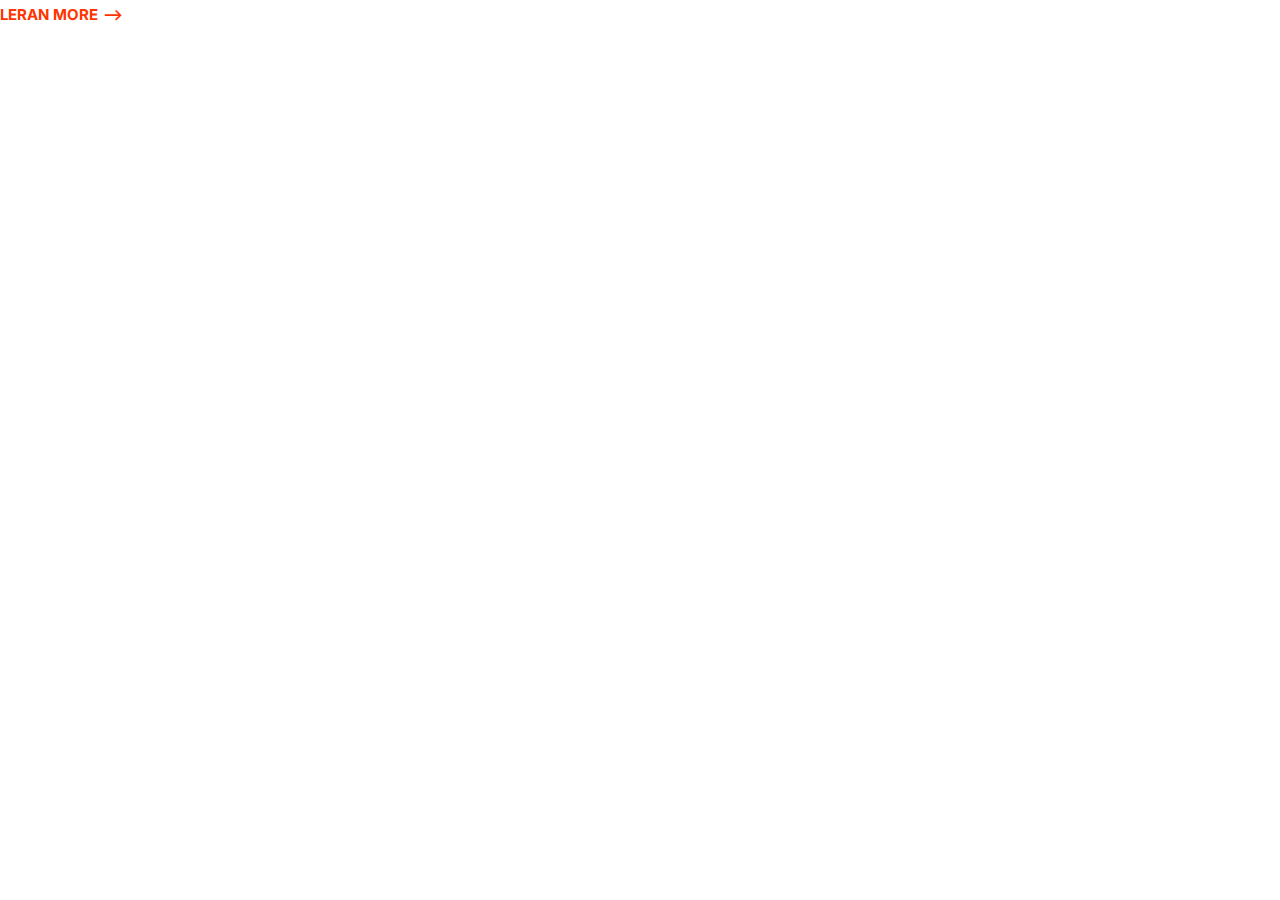
==== index.html @ 5184534b "Build the arrow link component" ====
<!DOCTYPE html>
<html lang="en">
  <head>
    <meta charset="UTF-8" />
    <meta http-equiv="X-UA-Compatible" content="IE=edge" />
    <meta name="viewport" content="width=device-width, initial-scale=1.0" />
    <title>Document</title>
    <link rel="preconnect" href="https://fonts.googleapis.com" />
    <link rel="preconnect" href="https://fonts.gstatic.com" crossorigin />
    <link
      href="https://fonts.googleapis.com/css2?family=Inter:wght@400;700&display=swap"
      rel="stylesheet"
    />
    <link rel="stylesheet" href="css/normalize.css" />
    <link rel="stylesheet" href="css/styles.css" />
  </head>
  <body>
    <a href="#" class="link-arrow">Leran More</a>
  </body>
</html>
---- css/styles.css ----
:root {
    --color-primary: #2584ff;
    --color-secondary: #00d9ff;
    --color-accent: #ff3400;
    --color-headings: #1b0760;
    --color-body: #918ca4;
}
/* Typography */
html {
    /* 62.5% of 16px = 10 px*/
    font-size: 62.5%;
}
body {
    font-family: Inter, Arial, Helvetica, sans-serif;
    font-size: 2.4rem;
    line-height: 1.5;
    color: var(--color-body);
}
h1, 
h2, 
h3 {
    color: var(--color-headings);
    margin-bottom: 1rem;
}
h1 {
    font-size: 7rem;
} 
h2 {
    font-size: 4rem;
}
h3 {
    font-size: 3rem;
    
}
p {
    margin-top: 0 ;
}

@media screen and (min-width: 1024px) {
    body {
        font-size: 1.8rem;
    }
    h1 {
        font-size: 8rem;
    }
    h2 {
        font-size: 4rem;
    }
    h3 {
        font-size: 2.4rem;;
    }

    
}
/* Links */
a {
    text-decoration: none;
}
.link-arrow {
    color: var(--color-accent);
    text-transform: uppercase;
    font-size: 2rem;
    font-weight: bold;
}
.link-arrow::after {
    content: '-->';
    margin-left: 5px;
}
.link-arrow:hover::after {
    margin-left: 10px;
    transition: margin 0.15s;
}

@media screen and (min-width: 1024px) {
    .link-arrow {
        font-size: 1.5rem;
    }
}
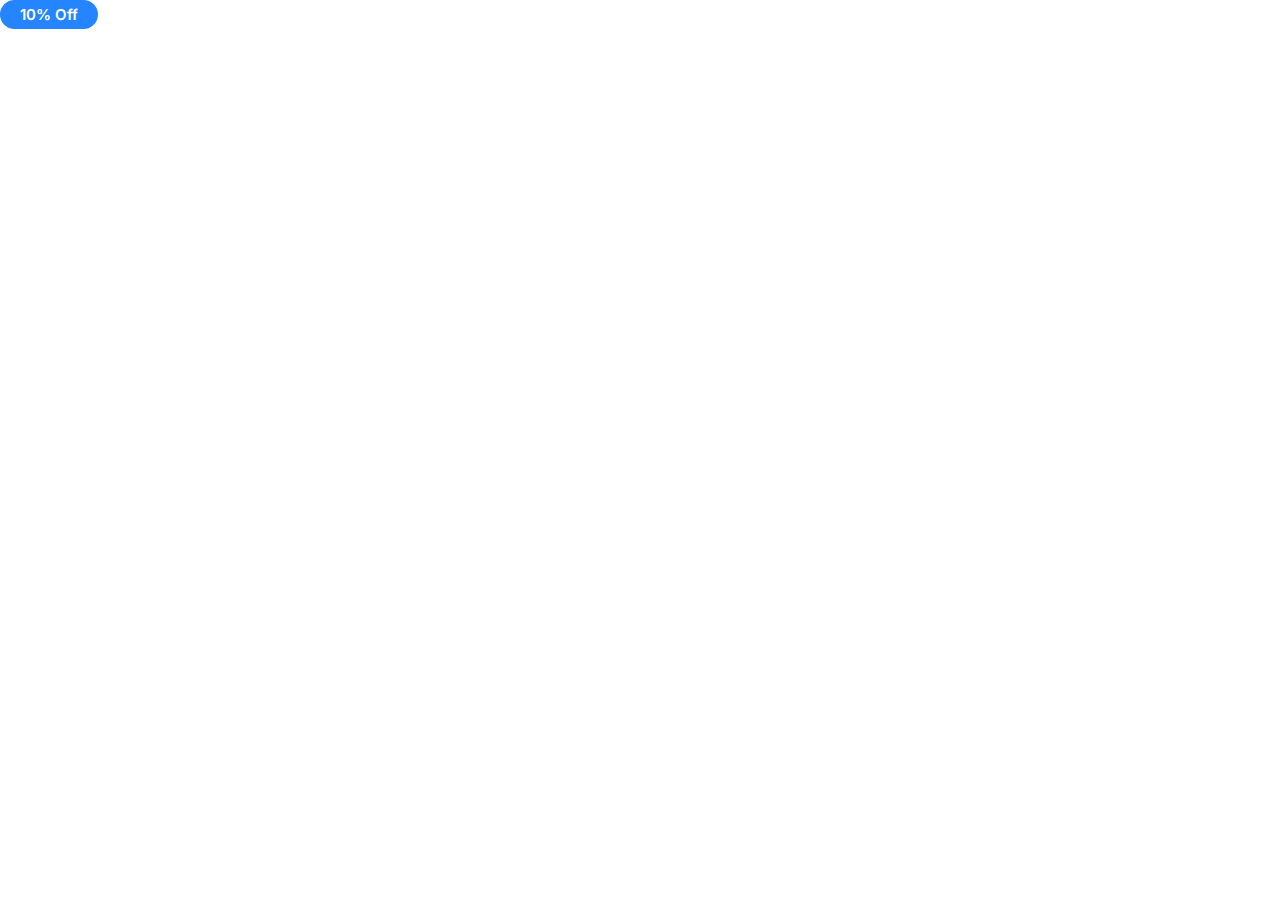
==== commit 413fa177: "Badges" ====
--- a/index.html
+++ b/index.html
@@ -8,13 +8,13 @@
     <link rel="preconnect" href="https://fonts.googleapis.com" />
     <link rel="preconnect" href="https://fonts.gstatic.com" crossorigin />
     <link
-      href="https://fonts.googleapis.com/css2?family=Inter:wght@400;700&display=swap"
+      href="https://fonts.googleapis.com/css2?family=Inter:wght@400;600;700&display=swap"
       rel="stylesheet"
     />
     <link rel="stylesheet" href="css/normalize.css" />
     <link rel="stylesheet" href="css/styles.css" />
   </head>
   <body>
-    <a href="#" class="link-arrow">Leran More</a>
+    <span class="badge badge--primary">10% Off</span>
   </body>
 </html>
--- a/css/styles.css
+++ b/css/styles.css
@@ -1,78 +1,102 @@
 :root {
-    --color-primary: #2584ff;
-    --color-secondary: #00d9ff;
-    --color-accent: #ff3400;
-    --color-headings: #1b0760;
-    --color-body: #918ca4;
+  --color-primary: #2584ff;
+  --color-secondary: #00d9ff;
+  --color-accent: #ff3400;
+  --color-headings: #1b0760;
+  --color-body: #918ca4;
 }
 /* Typography */
 html {
-    /* 62.5% of 16px = 10 px*/
-    font-size: 62.5%;
+  /* 62.5% of 16px = 10 px*/
+  font-size: 62.5%;
 }
 body {
-    font-family: Inter, Arial, Helvetica, sans-serif;
-    font-size: 2.4rem;
-    line-height: 1.5;
-    color: var(--color-body);
+  font-family: Inter, Arial, Helvetica, sans-serif;
+  font-size: 2.4rem;
+  line-height: 1.5;
+  color: var(--color-body);
 }
-h1, 
-h2, 
+h1,
+h2,
 h3 {
-    color: var(--color-headings);
-    margin-bottom: 1rem;
+  color: var(--color-headings);
+  margin-bottom: 1rem;
 }
 h1 {
-    font-size: 7rem;
-} 
+  font-size: 7rem;
+}
 h2 {
-    font-size: 4rem;
+  font-size: 4rem;
 }
 h3 {
-    font-size: 3rem;
-    
+  font-size: 3rem;
 }
 p {
-    margin-top: 0 ;
+  margin-top: 0;
 }
 
 @media screen and (min-width: 1024px) {
-    body {
-        font-size: 1.8rem;
-    }
-    h1 {
-        font-size: 8rem;
-    }
-    h2 {
-        font-size: 4rem;
-    }
-    h3 {
-        font-size: 2.4rem;;
-    }
-
-    
+  body {
+    font-size: 1.8rem;
+  }
+  h1 {
+    font-size: 8rem;
+  }
+  h2 {
+    font-size: 4rem;
+  }
+  h3 {
+    font-size: 2.4rem;
+  }
 }
 /* Links */
 a {
-    text-decoration: none;
+  text-decoration: none;
 }
 .link-arrow {
-    color: var(--color-accent);
-    text-transform: uppercase;
-    font-size: 2rem;
-    font-weight: bold;
+  color: var(--color-accent);
+  text-transform: uppercase;
+  font-size: 2rem;
+  font-weight: bold;
 }
 .link-arrow::after {
-    content: '-->';
-    margin-left: 5px;
+  content: "-->";
+  margin-left: 5px;
 }
 .link-arrow:hover::after {
-    margin-left: 10px;
-    transition: margin 0.15s;
+  margin-left: 10px;
+  transition: margin 0.15s;
 }
 
 @media screen and (min-width: 1024px) {
-    .link-arrow {
-        font-size: 1.5rem;
-    }
-}+  .link-arrow {
+    font-size: 1.5rem;
+  }
+}
+/* Badges */
+.badge {
+  border-radius: 20px;
+  font-size: 2rem;
+  font-weight: 600;
+  padding: 0.5rem 2rem;
+  white-space: nowrap;
+}
+.badge--primary {
+  background: var(--color-primary);
+  color: white;
+}
+.badge--secondary {
+  background-color: var(--color-secondary);
+  color: white;
+}
+.badge--small {
+  font-size: 1.6rem;
+}
+@media screen and (min-width: 1024px) {
+  .badge {
+    font-size: 1.5rem;
+  }
+  .badge--small {
+    font-size: 1.2rem;
+  }
+}
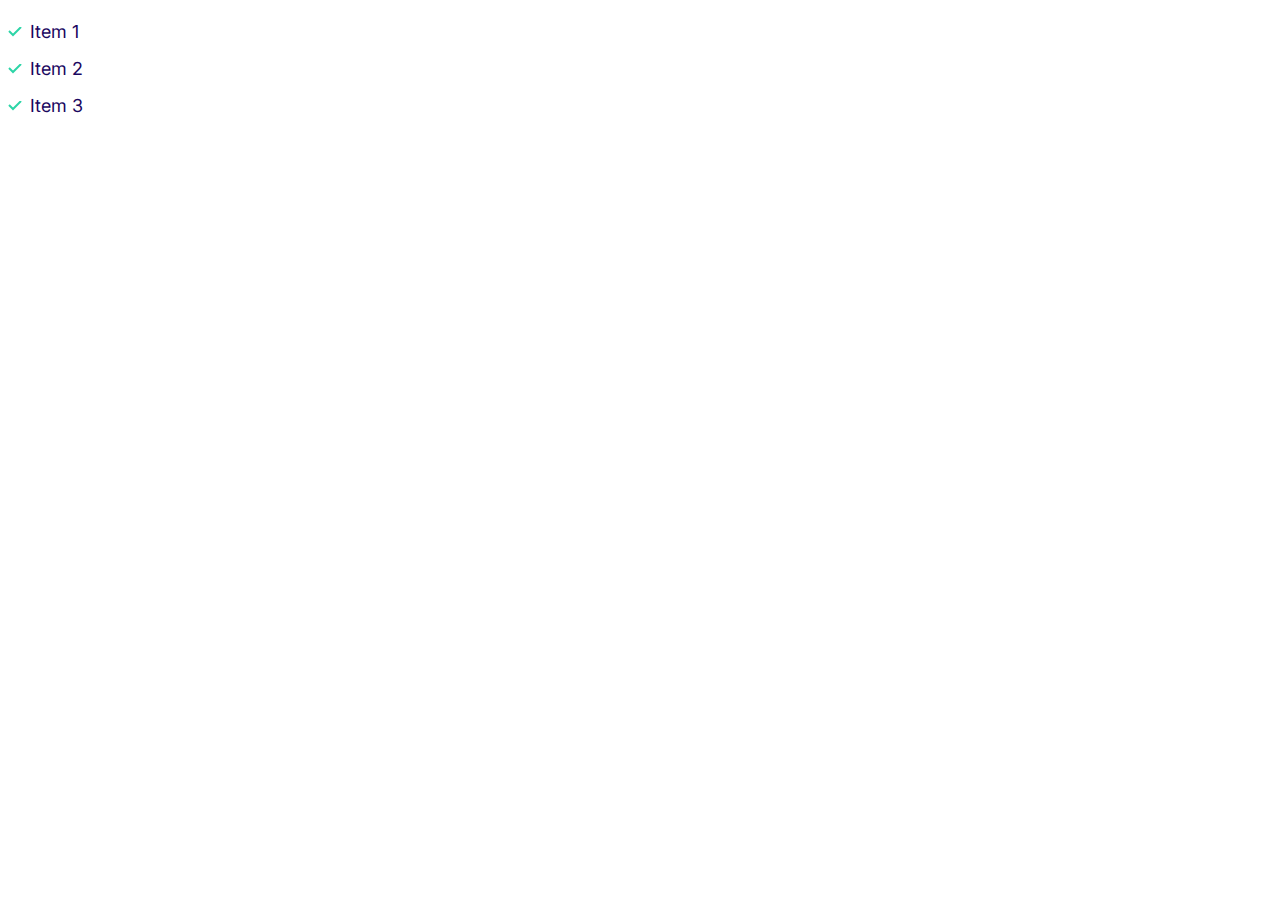
==== commit 99ea1067: "Lists" ====
--- a/index.html
+++ b/index.html
@@ -15,6 +15,10 @@
     <link rel="stylesheet" href="css/styles.css" />
   </head>
   <body>
-    <span class="badge badge--primary">10% Off</span>
+    <ul class="list list--tick">
+      <li class="list__item">Item 1</li>
+      <li class="list__item">Item 2</li>
+      <li class="list__item">Item 3</li>
+    </ul>
   </body>
 </html>
--- a/css/styles.css
+++ b/css/styles.css
@@ -100,3 +100,30 @@
     font-size: 1.2rem;
   }
 }
+/* Lists */
+.list {
+  list-style: none;
+  padding-left: 0;
+  color: var(--color-headings);
+}
+
+.list--inline .list__item {
+  display: inline-block;
+  margin-right: 2rem;
+}
+
+.list--tick {
+  list-style-image: url(../images/tick.svg);
+  padding-left: 3rem;
+}
+
+.list--tick .list__item {
+  padding-left: 0.5rem;
+  margin-bottom: 1rem;
+}
+
+@media screen and (min-width: 1024px) {
+  .list--tick .list__item {
+    padding-left: 0;
+  }
+}
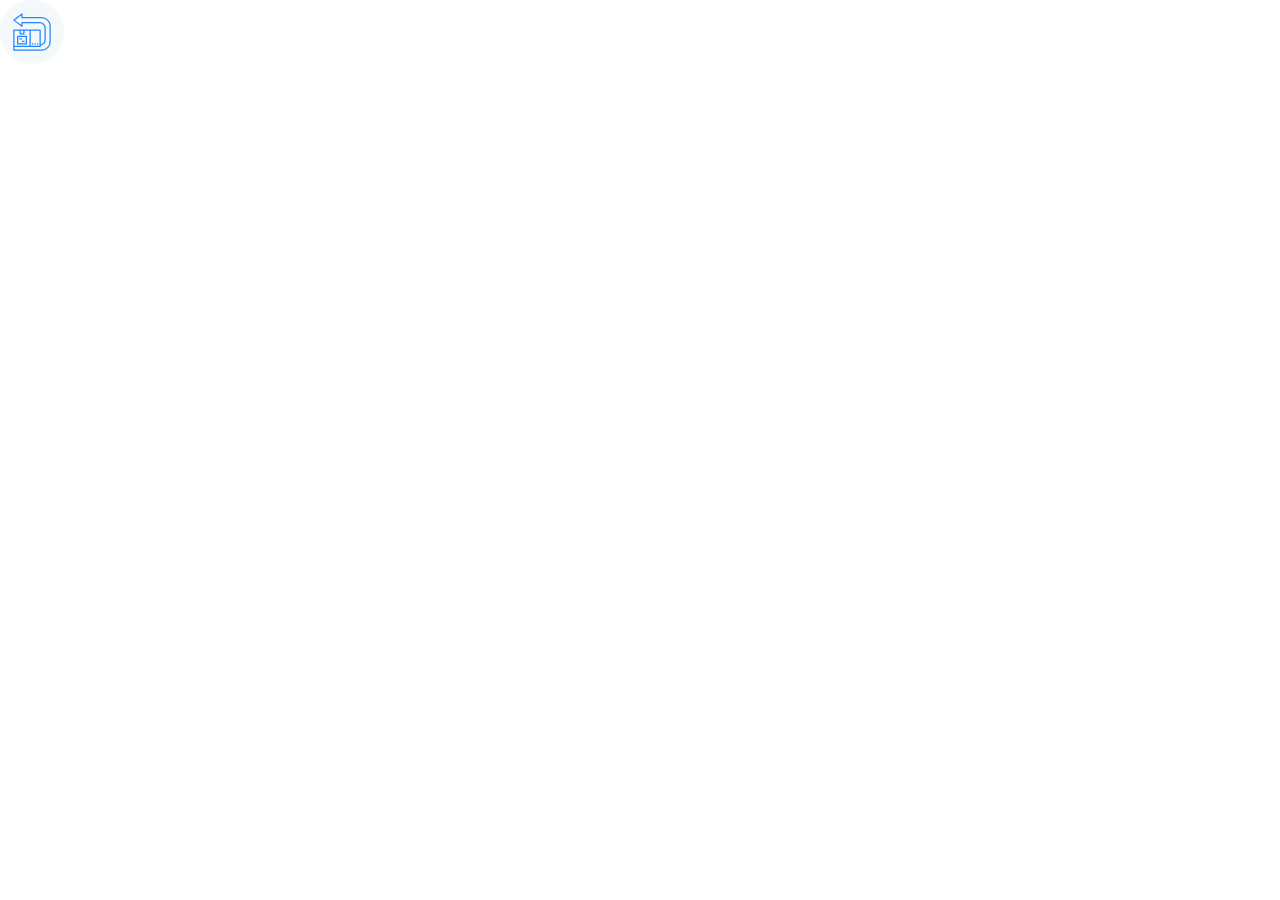
==== commit 63da6f12: "Icons" ====
--- a/index.html
+++ b/index.html
@@ -15,10 +15,10 @@
     <link rel="stylesheet" href="css/styles.css" />
   </head>
   <body>
-    <ul class="list list--tick">
-      <li class="list__item">Item 1</li>
-      <li class="list__item">Item 2</li>
-      <li class="list__item">Item 3</li>
-    </ul>
+    <span class="icon-container">
+      <svg class="icon icon--primary">
+        <use xlink:href="images/sprite.svg#easy"></use>
+      </svg>
+    </span>
   </body>
 </html>
--- a/css/styles.css
+++ b/css/styles.css
@@ -127,3 +127,23 @@
     padding-left: 0;
   }
 }
+
+/* Icons */
+.icon {
+  width: 40px;
+  height: 40px;
+}
+
+.icon--primary {
+  fill: var(--color-primary);
+}
+
+.icon-container {
+  background-color: #f3f9fa;
+  height: 64px;
+  width: 64px;
+  border-radius: 100%;
+  display: inline-flex;
+  justify-content: center;
+  align-items: center;
+}
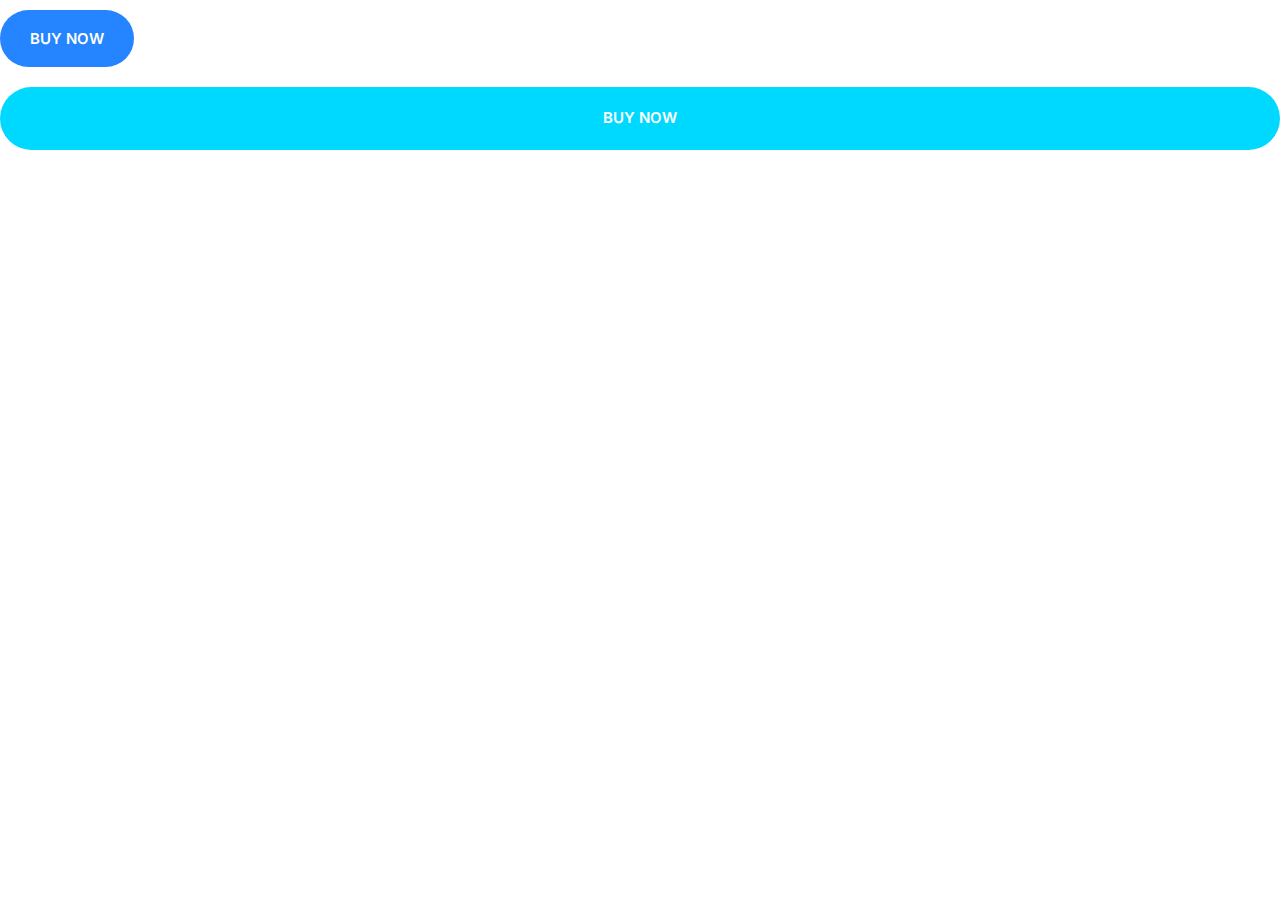
==== commit e23de855: "Buttons" ====
--- a/index.html
+++ b/index.html
@@ -15,10 +15,7 @@
     <link rel="stylesheet" href="css/styles.css" />
   </head>
   <body>
-    <span class="icon-container">
-      <svg class="icon icon--primary">
-        <use xlink:href="images/sprite.svg#easy"></use>
-      </svg>
-    </span>
+    <button class="btn btn--primary">Buy Now</button>
+    <a href="#" class="btn btn--secondary btn--block">Buy Now</a>
   </body>
 </html>
--- a/css/styles.css
+++ b/css/styles.css
@@ -4,6 +4,12 @@
   --color-accent: #ff3400;
   --color-headings: #1b0760;
   --color-body: #918ca4;
+}
+
+*,
+*::after,
+*::before {
+  box-sizing: border-box;
 }
 /* Typography */
 html {
@@ -147,3 +153,66 @@
   justify-content: center;
   align-items: center;
 }
+
+/* ‌Buttons */
+.btn {
+  border-radius: 40px;
+  border: 0;
+  cursor: pointer;
+  font-size: 1.8rem;
+  font-weight: 600;
+  margin: 1rem 0;
+  padding: 2rem 3rem;
+  text-align: center;
+  text-transform: uppercase;
+  white-space: nowrap;
+}
+
+.btn--primary {
+  background: var(--color-primary);
+  color: white;
+}
+
+.btn--primary:hover {
+  background: #3a8ffd;
+}
+
+.btn--secondary {
+  background: var(--color-secondary);
+  color: white;
+}
+
+.btn--secondary:hover {
+  background: #00c8eb;
+}
+
+.btn--accent {
+  background: var(--color-accent);
+  color: white;
+}
+
+.btn--accent:hover {
+  background: #ec3000;
+}
+
+.btn--block {
+  width: 100%;
+  display: inline-block;
+}
+
+.btn--outline {
+  background: white;
+  color: var(--color-headings);
+  border: 2px solid var(--color-headings);
+}
+
+.btn--outline:hover {
+  background: var(--color-headings);
+  color: white;
+}
+
+@media screen and (min-width: 1024px) {
+  .btn {
+    font-size: 1.5rem;
+  }
+}
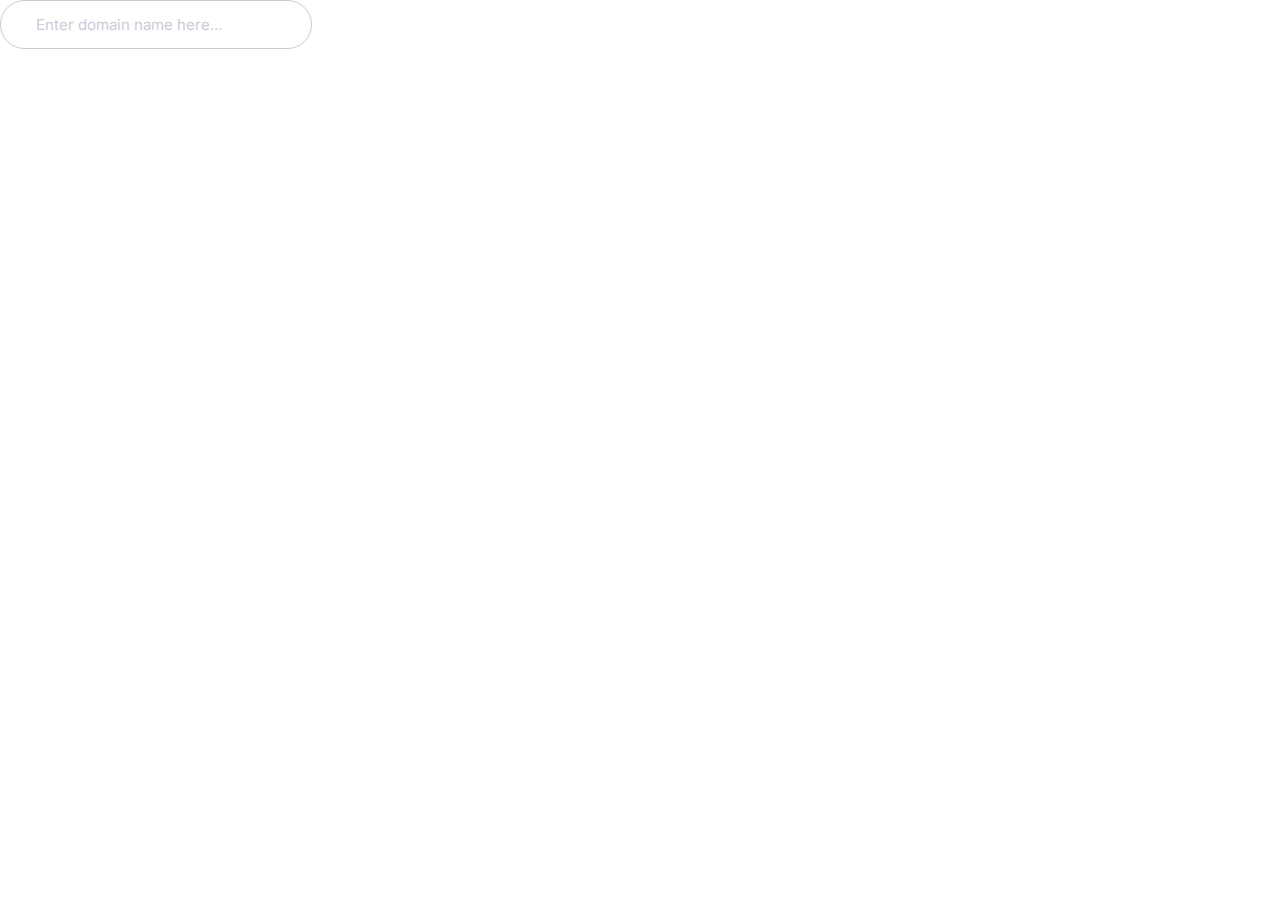
==== commit 38b6be8e: "Inputs" ====
--- a/index.html
+++ b/index.html
@@ -15,7 +15,6 @@
     <link rel="stylesheet" href="css/styles.css" />
   </head>
   <body>
-    <button class="btn btn--primary">Buy Now</button>
-    <a href="#" class="btn btn--secondary btn--block">Buy Now</a>
+    <input type="text" class="input" placeholder="Enter domain name here..." />
   </body>
 </html>
--- a/css/styles.css
+++ b/css/styles.css
@@ -216,3 +216,23 @@
     font-size: 1.5rem;
   }
 }
+
+/* Inputs */
+.input {
+  border-radius: 30px;
+  border: 1px solid #ccc;
+  color: var(--color-headings);
+  font-size: 2rem;
+  outline: 0;
+  padding: 1.5rem 3.5rem;
+}
+
+::placeholder {
+  color: #cdcbd7;
+}
+
+@media screen and (min-width: 1024px) {
+  .input {
+    font-size: 1.5rem;
+  }
+}
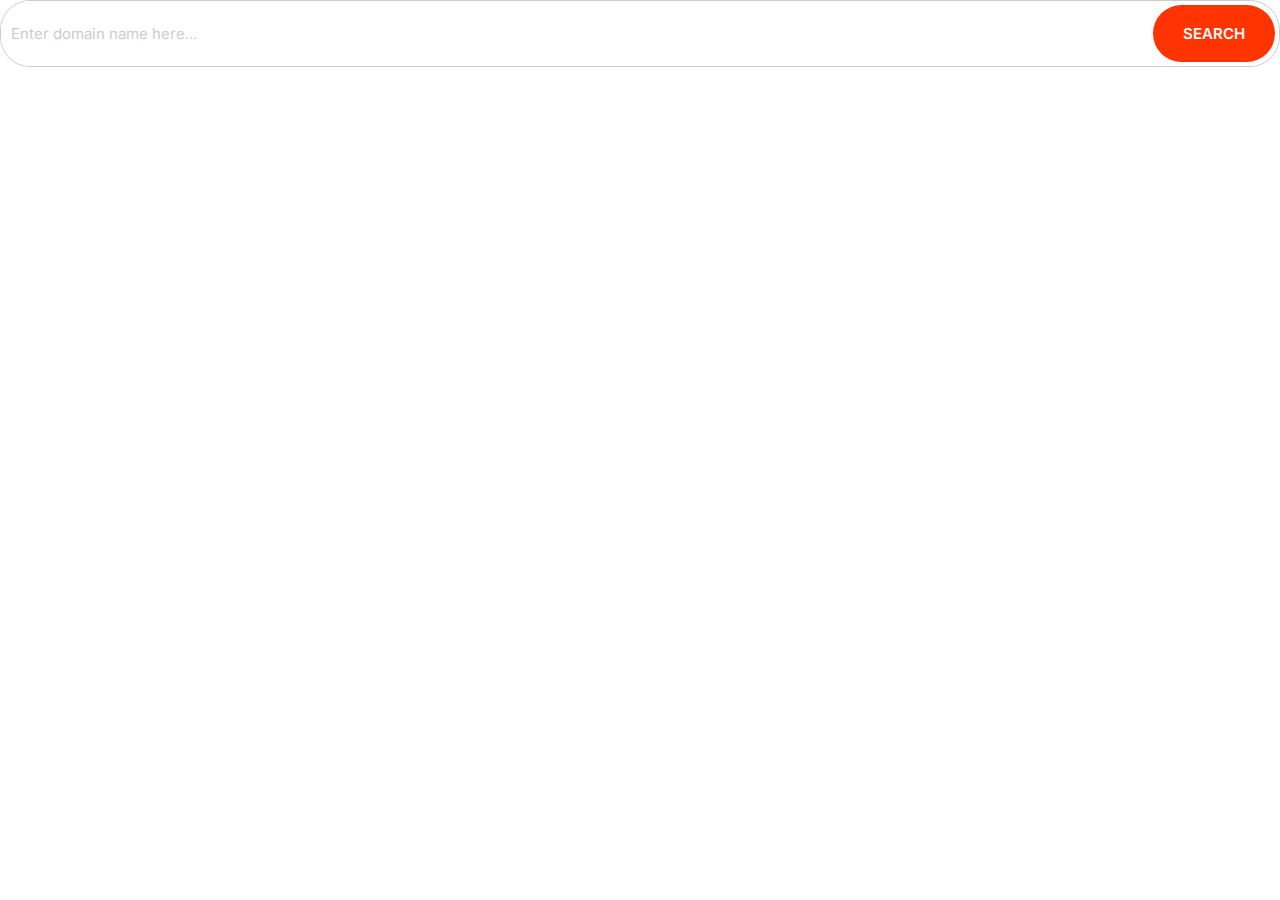
==== commit cdea6907: "Input Groups" ====
--- a/index.html
+++ b/index.html
@@ -15,6 +15,13 @@
     <link rel="stylesheet" href="css/styles.css" />
   </head>
   <body>
-    <input type="text" class="input" placeholder="Enter domain name here..." />
+    <div class="input-group">
+      <input
+        type="text"
+        class="input"
+        placeholder="Enter domain name here..."
+      />
+      <button class="btn btn--accent">Search</button>
+    </div>
   </body>
 </html>
--- a/css/styles.css
+++ b/css/styles.css
@@ -4,6 +4,8 @@
   --color-accent: #ff3400;
   --color-headings: #1b0760;
   --color-body: #918ca4;
+  --color-border: #ccc;
+  --border-radius: 30px;
 }
 
 *,
@@ -219,8 +221,8 @@
 
 /* Inputs */
 .input {
-  border-radius: 30px;
-  border: 1px solid #ccc;
+  border-radius: var(--border-radius);
+  border: 1px solid var(--color-border);
   color: var(--color-headings);
   font-size: 2rem;
   outline: 0;
@@ -231,6 +233,21 @@
   color: #cdcbd7;
 }
 
+.input-group {
+  border: 1px solid var(--color-border);
+  border-radius: var(--border-radius);
+  display: flex;
+}
+
+.input-group .input {
+  border: 0;
+  flex-grow: 1;
+  padding: 1.5rem 1rem;
+}
+
+.input-group .btn {
+  margin: 4px;
+}
 @media screen and (min-width: 1024px) {
   .input {
     font-size: 1.5rem;
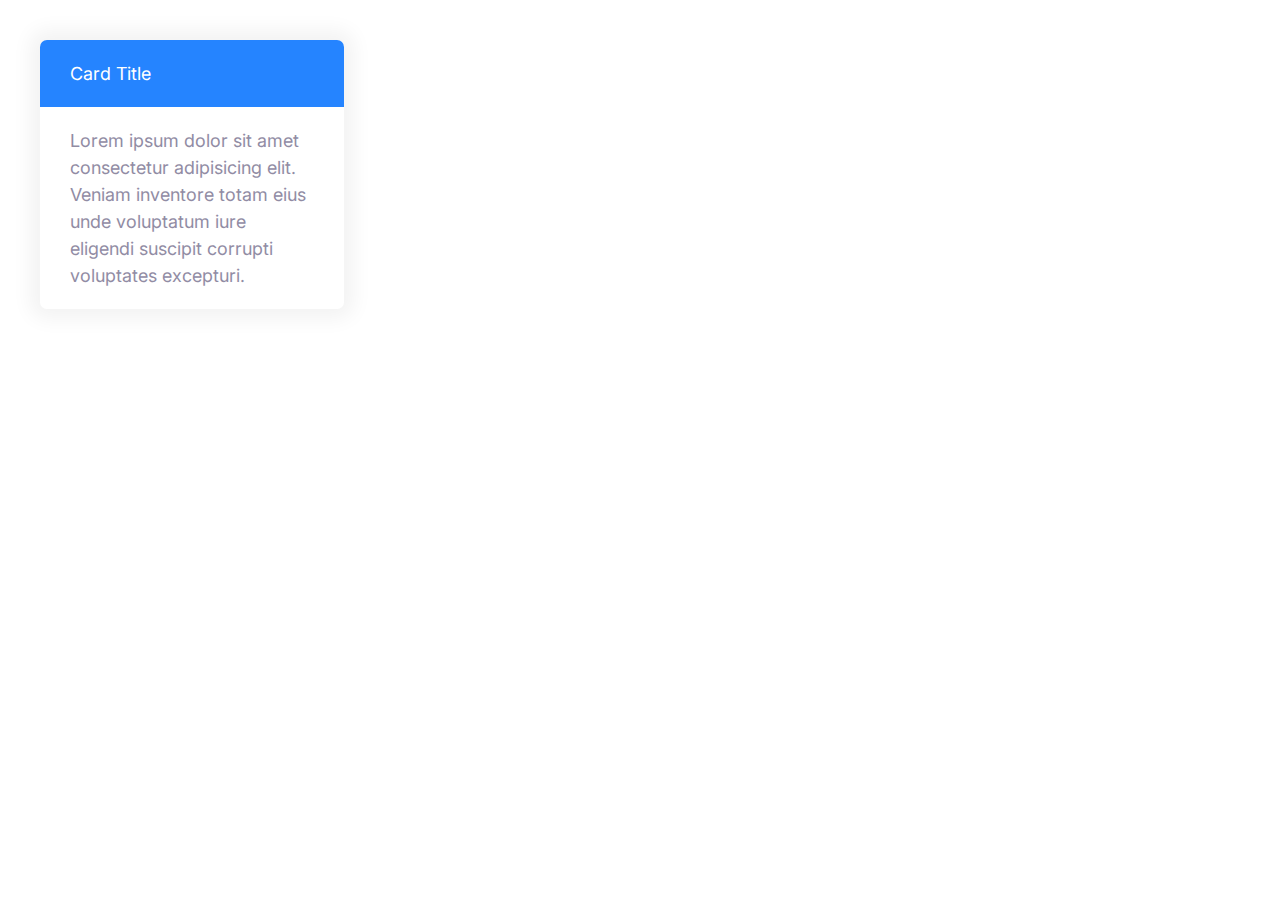
==== commit 2e6b7a3c: "cards" ====
--- a/index.html
+++ b/index.html
@@ -15,13 +15,15 @@
     <link rel="stylesheet" href="css/styles.css" />
   </head>
   <body>
-    <div class="input-group">
-      <input
-        type="text"
-        class="input"
-        placeholder="Enter domain name here..."
-      />
-      <button class="btn btn--accent">Search</button>
+    <div style="width: 30%; padding: 4rem">
+      <div class="card card--primary">
+        <header class="card__header">Card Title</header>
+        <div class="card__body">
+          Lorem ipsum dolor sit amet consectetur adipisicing elit. Veniam
+          inventore totam eius unde voluptatum iure eligendi suscipit corrupti
+          voluptates excepturi.
+        </div>
+      </div>
     </div>
   </body>
 </html>
--- a/css/styles.css
+++ b/css/styles.css
@@ -253,3 +253,25 @@
     font-size: 1.5rem;
   }
 }
+
+/* Cards */
+.card {
+  border-radius: 7px;
+  box-shadow: 0 0 20px 10px #f3f3f3;
+  overflow: hidden;
+}
+
+.card__header,
+.card__body {
+  padding: 2rem 3rem;
+}
+
+.card--primary .card__header {
+  background: var(--color-primary);
+  color: white;
+}
+
+.card--secondary .card__header {
+  background: var(--color-primary);
+  color: white;
+}
